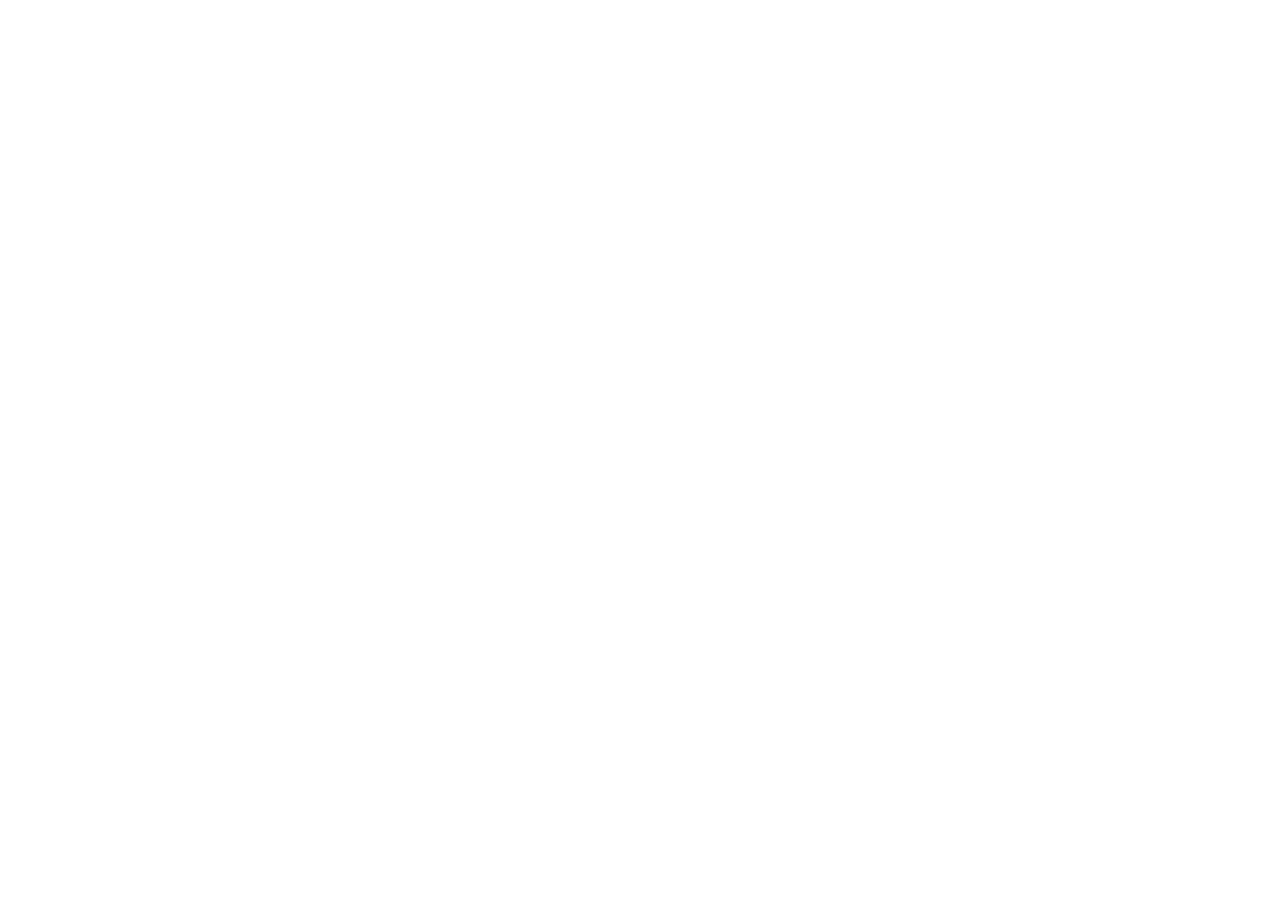
==== login.html @ ffd33936 "大事件项目初始化" ====
<!DOCTYPE html>
<html lang="en">
<head>
    <meta charset="UTF-8">
    <meta name="viewport" content="width=device-width, initial-scale=1.0">
    <title>大事件登陆页面</title>
</head>
<body>
    
</body>
</html>
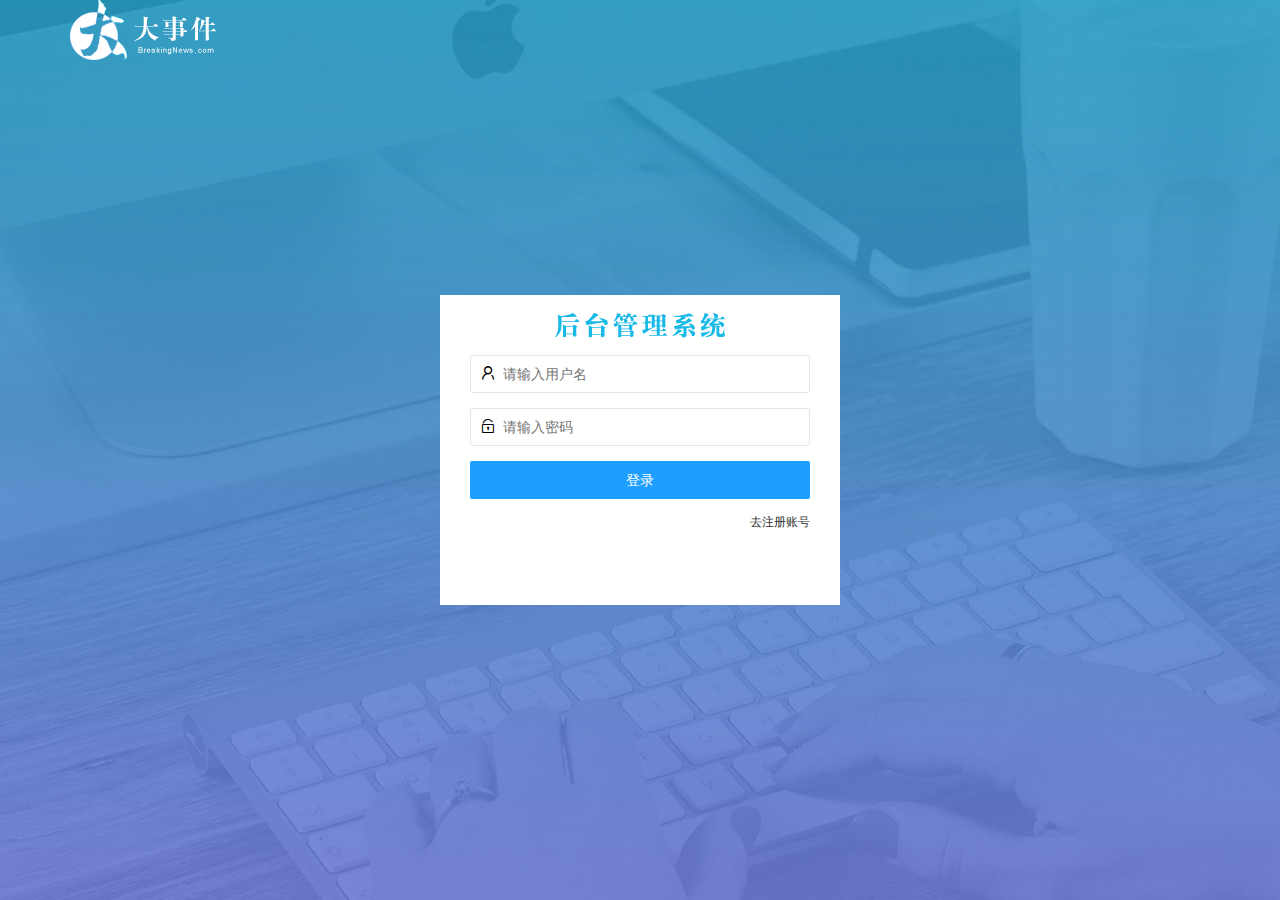
==== commit f51dfe1d: "第一次编写了登录注册页面" ====
--- a/login.html
+++ b/login.html
@@ -1,11 +1,77 @@
 <!DOCTYPE html>
 <html lang="en">
+
 <head>
     <meta charset="UTF-8">
     <meta name="viewport" content="width=device-width, initial-scale=1.0">
     <title>大事件登陆页面</title>
+    <!-- 1.引入layui的样式文件 -->
+    <link rel="stylesheet" href="/assets/lib/layui/css/layui.css">
+    <!-- 2.引入登录样式文件 -->
+    <link rel="stylesheet" href="/assets/css/login.css">
 </head>
+
 <body>
-    
+    <!-- 3.logo -->
+    <div class="layui-main">
+        <img src="/assets/images/logo.png" alt="">
+    </div>
+    <!-- 4.注册登录区域 -->
+    <div class="loginAndRegBox">
+        <!-- 4.1登录注册标题 -->
+        <div class="titleBox"></div>
+        <!-- 4.2登录区域 -->
+        <div class="login-box">
+            <!-- 表单 -->
+            <form class="layui-form" action="">
+                <div class="layui-form-item">
+                    <i class="layui-icon layui-icon-username"></i>   
+                    <input type="text" name="username" required lay-verify="required" placeholder="请输入用户名"
+                        autocomplete="off" class="layui-input">
+                </div>
+                <div class="layui-form-item">
+                    <i class="layui-icon layui-icon-password"></i>  
+                    <input type="password" name="password" required lay-verify="required" placeholder="请输入密码"
+                        autocomplete="off" class="layui-input">
+                </div>
+                <div class="layui-form-item">
+                    <button class="layui-btn layui-btn-normal layui-btn-fluid" lay-submit>登录</button>
+                </div>
+                <div class="layui-form-item links">
+                    <a href="javascript:;" id="link_reg">去注册账号</a>
+                </div>
+            </form>
+        </div>
+        <!-- 4.3注册区域 -->
+        <div class="reg-box" style="display: none;">
+            <form class="layui-form" action="">
+                <div class="layui-form-item">
+                    <i class="layui-icon layui-icon-username"></i>    
+                    <input type="text" name="username" required lay-verify="required" placeholder="请输入用户名"
+                        autocomplete="off" class="layui-input">
+                </div>
+                <div class="layui-form-item">
+                    <i class="layui-icon layui-icon-password"></i>   
+                    <input type="password" name="password" required lay-verify="required" placeholder="请输入密码"
+                        autocomplete="off" class="layui-input">
+                </div>
+                <div class="layui-form-item">
+                    <i class="layui-icon layui-icon-password"></i>    
+                    <input type="password" name="repassword" required lay-verify="required" placeholder="请再次输入密码"
+                        autocomplete="off" class="layui-input">
+                </div>
+                <div class="layui-form-item">
+                    <button class="layui-btn layui-btn-normal layui-btn-fluid" lay-submit>注册</button>
+                </div>
+                <div class="layui-form-item links">
+                    <a href="javascript:;" id="link_login">去登录</a>
+                </div>
+            </form>
+
+        </div>
+    </div>
+    <script src="/assets/lib/jquery.js"></script>
+    <script src="/assets/js/login.js"></script>
 </body>
+
 </html>--- a/assets/lib/layui/css/layui.css
+++ b/assets/lib/layui/css/layui.css
@@ -0,0 +1,2 @@
+/** layui-v2.5.5 MIT License By https://www.layui.com */
+ .layui-inline,img{display:inline-block;vertical-align:middle}h1,h2,h3,h4,h5,h6{font-weight:400}.layui-edge,.layui-header,.layui-inline,.layui-main{position:relative}.layui-body,.layui-edge,.layui-elip{overflow:hidden}.layui-btn,.layui-edge,.layui-inline,img{vertical-align:middle}.layui-btn,.layui-disabled,.layui-icon,.layui-unselect{-moz-user-select:none;-webkit-user-select:none;-ms-user-select:none}.layui-elip,.layui-form-checkbox span,.layui-form-pane .layui-form-label{text-overflow:ellipsis;white-space:nowrap}.layui-breadcrumb,.layui-tree-btnGroup{visibility:hidden}blockquote,body,button,dd,div,dl,dt,form,h1,h2,h3,h4,h5,h6,input,li,ol,p,pre,td,textarea,th,ul{margin:0;padding:0;-webkit-tap-highlight-color:rgba(0,0,0,0)}a:active,a:hover{outline:0}img{border:none}li{list-style:none}table{border-collapse:collapse;border-spacing:0}h4,h5,h6{font-size:100%}button,input,optgroup,option,select,textarea{font-family:inherit;font-size:inherit;font-style:inherit;font-weight:inherit;outline:0}pre{white-space:pre-wrap;white-space:-moz-pre-wrap;white-space:-pre-wrap;white-space:-o-pre-wrap;word-wrap:break-word}body{line-height:24px;font:14px Helvetica Neue,Helvetica,PingFang SC,Tahoma,Arial,sans-serif}hr{height:1px;margin:10px 0;border:0;clear:both}a{color:#333;text-decoration:none}a:hover{color:#777}a cite{font-style:normal;*cursor:pointer}.layui-border-box,.layui-border-box *{box-sizing:border-box}.layui-box,.layui-box *{box-sizing:content-box}.layui-clear{clear:both;*zoom:1}.layui-clear:after{content:'\20';clear:both;*zoom:1;display:block;height:0}.layui-inline{*display:inline;*zoom:1}.layui-edge{display:inline-block;width:0;height:0;border-width:6px;border-style:dashed;border-color:transparent}.layui-edge-top{top:-4px;border-bottom-color:#999;border-bottom-style:solid}.layui-edge-right{border-left-color:#999;border-left-style:solid}.layui-edge-bottom{top:2px;border-top-color:#999;border-top-style:solid}.layui-edge-left{border-right-color:#999;border-right-style:solid}.layui-disabled,.layui-disabled:hover{color:#d2d2d2!important;cursor:not-allowed!important}.layui-circle{border-radius:100%}.layui-show{display:block!important}.layui-hide{display:none!important}@font-face{font-family:layui-icon;src:url(../font/iconfont.eot?v=250);src:url(../font/iconfont.eot?v=250#iefix) format('embedded-opentype'),url(../font/iconfont.woff2?v=250) format('woff2'),url(../font/iconfont.woff?v=250) format('woff'),url(../font/iconfont.ttf?v=250) format('truetype'),url(../font/iconfont.svg?v=250#layui-icon) format('svg')}.layui-icon{font-family:layui-icon!important;font-size:16px;font-style:normal;-webkit-font-smoothing:antialiased;-moz-osx-font-smoothing:grayscale}.layui-icon-reply-fill:before{content:"\e611"}.layui-icon-set-fill:before{content:"\e614"}.layui-icon-menu-fill:before{content:"\e60f"}.layui-icon-search:before{content:"\e615"}.layui-icon-share:before{content:"\e641"}.layui-icon-set-sm:before{content:"\e620"}.layui-icon-engine:before{content:"\e628"}.layui-icon-close:before{content:"\1006"}.layui-icon-close-fill:before{content:"\1007"}.layui-icon-chart-screen:before{content:"\e629"}.layui-icon-star:before{content:"\e600"}.layui-icon-circle-dot:before{content:"\e617"}.layui-icon-chat:before{content:"\e606"}.layui-icon-release:before{content:"\e609"}.layui-icon-list:before{content:"\e60a"}.layui-icon-chart:before{content:"\e62c"}.layui-icon-ok-circle:before{content:"\1005"}.layui-icon-layim-theme:before{content:"\e61b"}.layui-icon-table:before{content:"\e62d"}.layui-icon-right:before{content:"\e602"}.layui-icon-left:before{content:"\e603"}.layui-icon-cart-simple:before{content:"\e698"}.layui-icon-face-cry:before{content:"\e69c"}.layui-icon-face-smile:before{content:"\e6af"}.layui-icon-survey:before{content:"\e6b2"}.layui-icon-tree:before{content:"\e62e"}.layui-icon-upload-circle:before{content:"\e62f"}.layui-icon-add-circle:before{content:"\e61f"}.layui-icon-download-circle:before{content:"\e601"}.layui-icon-templeate-1:before{content:"\e630"}.layui-icon-util:before{content:"\e631"}.layui-icon-face-surprised:before{content:"\e664"}.layui-icon-edit:before{content:"\e642"}.layui-icon-speaker:before{content:"\e645"}.layui-icon-down:before{content:"\e61a"}.layui-icon-file:before{content:"\e621"}.layui-icon-layouts:before{content:"\e632"}.layui-icon-rate-half:before{content:"\e6c9"}.layui-icon-add-circle-fine:before{content:"\e608"}.layui-icon-prev-circle:before{content:"\e633"}.layui-icon-read:before{content:"\e705"}.layui-icon-404:before{content:"\e61c"}.layui-icon-carousel:before{content:"\e634"}.layui-icon-help:before{content:"\e607"}.layui-icon-code-circle:before{content:"\e635"}.layui-icon-water:before{content:"\e636"}.layui-icon-username:before{content:"\e66f"}.layui-icon-find-fill:before{content:"\e670"}.layui-icon-about:before{content:"\e60b"}.layui-icon-location:before{content:"\e715"}.layui-icon-up:before{content:"\e619"}.layui-icon-pause:before{content:"\e651"}.layui-icon-date:before{content:"\e637"}.layui-icon-layim-uploadfile:before{content:"\e61d"}.layui-icon-delete:before{content:"\e640"}.layui-icon-play:before{content:"\e652"}.layui-icon-top:before{content:"\e604"}.layui-icon-friends:before{content:"\e612"}.layui-icon-refresh-3:before{content:"\e9aa"}.layui-icon-ok:before{content:"\e605"}.layui-icon-layer:before{content:"\e638"}.layui-icon-face-smile-fine:before{content:"\e60c"}.layui-icon-dollar:before{content:"\e659"}.layui-icon-group:before{content:"\e613"}.layui-icon-layim-download:before{content:"\e61e"}.layui-icon-picture-fine:before{content:"\e60d"}.layui-icon-link:before{content:"\e64c"}.layui-icon-diamond:before{content:"\e735"}.layui-icon-log:before{content:"\e60e"}.layui-icon-rate-solid:before{content:"\e67a"}.layui-icon-fonts-del:before{content:"\e64f"}.layui-icon-unlink:before{content:"\e64d"}.layui-icon-fonts-clear:before{content:"\e639"}.layui-icon-triangle-r:before{content:"\e623"}.layui-icon-circle:before{content:"\e63f"}.layui-icon-radio:before{content:"\e643"}.layui-icon-align-center:before{content:"\e647"}.layui-icon-align-right:before{content:"\e648"}.layui-icon-align-left:before{content:"\e649"}.layui-icon-loading-1:before{content:"\e63e"}.layui-icon-return:before{content:"\e65c"}.layui-icon-fonts-strong:before{content:"\e62b"}.layui-icon-upload:before{content:"\e67c"}.layui-icon-dialogue:before{content:"\e63a"}.layui-icon-video:before{content:"\e6ed"}.layui-icon-headset:before{content:"\e6fc"}.layui-icon-cellphone-fine:before{content:"\e63b"}.layui-icon-add-1:before{content:"\e654"}.layui-icon-face-smile-b:before{content:"\e650"}.layui-icon-fonts-html:before{content:"\e64b"}.layui-icon-form:before{content:"\e63c"}.layui-icon-cart:before{content:"\e657"}.layui-icon-camera-fill:before{content:"\e65d"}.layui-icon-tabs:before{content:"\e62a"}.layui-icon-fonts-code:before{content:"\e64e"}.layui-icon-fire:before{content:"\e756"}.layui-icon-set:before{content:"\e716"}.layui-icon-fonts-u:before{content:"\e646"}.layui-icon-triangle-d:before{content:"\e625"}.layui-icon-tips:before{content:"\e702"}.layui-icon-picture:before{content:"\e64a"}.layui-icon-more-vertical:before{content:"\e671"}.layui-icon-flag:before{content:"\e66c"}.layui-icon-loading:before{content:"\e63d"}.layui-icon-fonts-i:before{content:"\e644"}.layui-icon-refresh-1:before{content:"\e666"}.layui-icon-rmb:before{content:"\e65e"}.layui-icon-home:before{content:"\e68e"}.layui-icon-user:before{content:"\e770"}.layui-icon-notice:before{content:"\e667"}.layui-icon-login-weibo:before{content:"\e675"}.layui-icon-voice:before{content:"\e688"}.layui-icon-upload-drag:before{content:"\e681"}.layui-icon-login-qq:before{content:"\e676"}.layui-icon-snowflake:before{content:"\e6b1"}.layui-icon-file-b:before{content:"\e655"}.layui-icon-template:before{content:"\e663"}.layui-icon-auz:before{content:"\e672"}.layui-icon-console:before{content:"\e665"}.layui-icon-app:before{content:"\e653"}.layui-icon-prev:before{content:"\e65a"}.layui-icon-website:before{content:"\e7ae"}.layui-icon-next:before{content:"\e65b"}.layui-icon-component:before{content:"\e857"}.layui-icon-more:before{content:"\e65f"}.layui-icon-login-wechat:before{content:"\e677"}.layui-icon-shrink-right:before{content:"\e668"}.layui-icon-spread-left:before{content:"\e66b"}.layui-icon-camera:before{content:"\e660"}.layui-icon-note:before{content:"\e66e"}.layui-icon-refresh:before{content:"\e669"}.layui-icon-female:before{content:"\e661"}.layui-icon-male:before{content:"\e662"}.layui-icon-password:before{content:"\e673"}.layui-icon-senior:before{content:"\e674"}.layui-icon-theme:before{content:"\e66a"}.layui-icon-tread:before{content:"\e6c5"}.layui-icon-praise:before{content:"\e6c6"}.layui-icon-star-fill:before{content:"\e658"}.layui-icon-rate:before{content:"\e67b"}.layui-icon-template-1:before{content:"\e656"}.layui-icon-vercode:before{content:"\e679"}.layui-icon-cellphone:before{content:"\e678"}.layui-icon-screen-full:before{content:"\e622"}.layui-icon-screen-restore:before{content:"\e758"}.layui-icon-cols:before{content:"\e610"}.layui-icon-export:before{content:"\e67d"}.layui-icon-print:before{content:"\e66d"}.layui-icon-slider:before{content:"\e714"}.layui-icon-addition:before{content:"\e624"}.layui-icon-subtraction:before{content:"\e67e"}.layui-icon-service:before{content:"\e626"}.layui-icon-transfer:before{content:"\e691"}.layui-main{width:1140px;margin:0 auto}.layui-header{z-index:1000;height:60px}.layui-header a:hover{transition:all .5s;-webkit-transition:all .5s}.layui-side{position:fixed;left:0;top:0;bottom:0;z-index:999;width:200px;overflow-x:hidden}.layui-side-scroll{position:relative;width:220px;height:100%;overflow-x:hidden}.layui-body{position:absolute;left:200px;right:0;top:0;bottom:0;z-index:998;width:auto;overflow-y:auto;box-sizing:border-box}.layui-layout-body{overflow:hidden}.layui-layout-admin .layui-header{background-color:#23262E}.layui-layout-admin .layui-side{top:60px;width:200px;overflow-x:hidden}.layui-layout-admin .layui-body{position:fixed;top:60px;bottom:44px}.layui-layout-admin .layui-main{width:auto;margin:0 15px}.layui-layout-admin .layui-footer{position:fixed;left:200px;right:0;bottom:0;height:44px;line-height:44px;padding:0 15px;background-color:#eee}.layui-layout-admin .layui-logo{position:absolute;left:0;top:0;width:200px;height:100%;line-height:60px;text-align:center;color:#009688;font-size:16px}.layui-layout-admin .layui-header .layui-nav{background:0 0}.layui-layout-left{position:absolute!important;left:200px;top:0}.layui-layout-right{position:absolute!important;right:0;top:0}.layui-container{position:relative;margin:0 auto;padding:0 15px;box-sizing:border-box}.layui-fluid{position:relative;margin:0 auto;padding:0 15px}.layui-row:after,.layui-row:before{content:'';display:block;clear:both}.layui-col-lg1,.layui-col-lg10,.layui-col-lg11,.layui-col-lg12,.layui-col-lg2,.layui-col-lg3,.layui-col-lg4,.layui-col-lg5,.layui-col-lg6,.layui-col-lg7,.layui-col-lg8,.layui-col-lg9,.layui-col-md1,.layui-col-md10,.layui-col-md11,.layui-col-md12,.layui-col-md2,.layui-col-md3,.layui-col-md4,.layui-col-md5,.layui-col-md6,.layui-col-md7,.layui-col-md8,.layui-col-md9,.layui-col-sm1,.layui-col-sm10,.layui-col-sm11,.layui-col-sm12,.layui-col-sm2,.layui-col-sm3,.layui-col-sm4,.layui-col-sm5,.layui-col-sm6,.layui-col-sm7,.layui-col-sm8,.layui-col-sm9,.layui-col-xs1,.layui-col-xs10,.layui-col-xs11,.layui-col-xs12,.layui-col-xs2,.layui-col-xs3,.layui-col-xs4,.layui-col-xs5,.layui-col-xs6,.layui-col-xs7,.layui-col-xs8,.layui-col-xs9{position:relative;display:block;box-sizing:border-box}.layui-col-xs1,.layui-col-xs10,.layui-col-xs11,.layui-col-xs12,.layui-col-xs2,.layui-col-xs3,.layui-col-xs4,.layui-col-xs5,.layui-col-xs6,.layui-col-xs7,.layui-col-xs8,.layui-col-xs9{float:left}.layui-col-xs1{width:8.33333333%}.layui-col-xs2{width:16.66666667%}.layui-col-xs3{width:25%}.layui-col-xs4{width:33.33333333%}.layui-col-xs5{width:41.66666667%}.layui-col-xs6{width:50%}.layui-col-xs7{width:58.33333333%}.layui-col-xs8{width:66.66666667%}.layui-col-xs9{width:75%}.layui-col-xs10{width:83.33333333%}.layui-col-xs11{width:91.66666667%}.layui-col-xs12{width:100%}.layui-col-xs-offset1{margin-left:8.33333333%}.layui-col-xs-offset2{margin-left:16.66666667%}.layui-col-xs-offset3{margin-left:25%}.layui-col-xs-offset4{margin-left:33.33333333%}.layui-col-xs-offset5{margin-left:41.66666667%}.layui-col-xs-offset6{margin-left:50%}.layui-col-xs-offset7{margin-left:58.33333333%}.layui-col-xs-offset8{margin-left:66.66666667%}.layui-col-xs-offset9{margin-left:75%}.layui-col-xs-offset10{margin-left:83.33333333%}.layui-col-xs-offset11{margin-left:91.66666667%}.layui-col-xs-offset12{margin-left:100%}@media screen and (max-width:768px){.layui-hide-xs{display:none!important}.layui-show-xs-block{display:block!important}.layui-show-xs-inline{display:inline!important}.layui-show-xs-inline-block{display:inline-block!important}}@media screen and (min-width:768px){.layui-container{width:750px}.layui-hide-sm{display:none!important}.layui-show-sm-block{display:block!important}.layui-show-sm-inline{display:inline!important}.layui-show-sm-inline-block{display:inline-block!important}.layui-col-sm1,.layui-col-sm10,.layui-col-sm11,.layui-col-sm12,.layui-col-sm2,.layui-col-sm3,.layui-col-sm4,.layui-col-sm5,.layui-col-sm6,.layui-col-sm7,.layui-col-sm8,.layui-col-sm9{float:left}.layui-col-sm1{width:8.33333333%}.layui-col-sm2{width:16.66666667%}.layui-col-sm3{width:25%}.layui-col-sm4{width:33.33333333%}.layui-col-sm5{width:41.66666667%}.layui-col-sm6{width:50%}.layui-col-sm7{width:58.33333333%}.layui-col-sm8{width:66.66666667%}.layui-col-sm9{width:75%}.layui-col-sm10{width:83.33333333%}.layui-col-sm11{width:91.66666667%}.layui-col-sm12{width:100%}.layui-col-sm-offset1{margin-left:8.33333333%}.layui-col-sm-offset2{margin-left:16.66666667%}.layui-col-sm-offset3{margin-left:25%}.layui-col-sm-offset4{margin-left:33.33333333%}.layui-col-sm-offset5{margin-left:41.66666667%}.layui-col-sm-offset6{margin-left:50%}.layui-col-sm-offset7{margin-left:58.33333333%}.layui-col-sm-offset8{margin-left:66.66666667%}.layui-col-sm-offset9{margin-left:75%}.layui-col-sm-offset10{margin-left:83.33333333%}.layui-col-sm-offset11{margin-left:91.66666667%}.layui-col-sm-offset12{margin-left:100%}}@media screen and (min-width:992px){.layui-container{width:970px}.layui-hide-md{display:none!important}.layui-show-md-block{display:block!important}.layui-show-md-inline{display:inline!important}.layui-show-md-inline-block{display:inline-block!important}.layui-col-md1,.layui-col-md10,.layui-col-md11,.layui-col-md12,.layui-col-md2,.layui-col-md3,.layui-col-md4,.layui-col-md5,.layui-col-md6,.layui-col-md7,.layui-col-md8,.layui-col-md9{float:left}.layui-col-md1{width:8.33333333%}.layui-col-md2{width:16.66666667%}.layui-col-md3{width:25%}.layui-col-md4{width:33.33333333%}.layui-col-md5{width:41.66666667%}.layui-col-md6{width:50%}.layui-col-md7{width:58.33333333%}.layui-col-md8{width:66.66666667%}.layui-col-md9{width:75%}.layui-col-md10{width:83.33333333%}.layui-col-md11{width:91.66666667%}.layui-col-md12{width:100%}.layui-col-md-offset1{margin-left:8.33333333%}.layui-col-md-offset2{margin-left:16.66666667%}.layui-col-md-offset3{margin-left:25%}.layui-col-md-offset4{margin-left:33.33333333%}.layui-col-md-offset5{margin-left:41.66666667%}.layui-col-md-offset6{margin-left:50%}.layui-col-md-offset7{margin-left:58.33333333%}.layui-col-md-offset8{margin-left:66.66666667%}.layui-col-md-offset9{margin-left:75%}.layui-col-md-offset10{margin-left:83.33333333%}.layui-col-md-offset11{margin-left:91.66666667%}.layui-col-md-offset12{margin-left:100%}}@media screen and (min-width:1200px){.layui-container{width:1170px}.layui-hide-lg{display:none!important}.layui-show-lg-block{display:block!important}.layui-show-lg-inline{display:inline!important}.layui-show-lg-inline-block{display:inline-block!important}.layui-col-lg1,.layui-col-lg10,.layui-col-lg11,.layui-col-lg12,.layui-col-lg2,.layui-col-lg3,.layui-col-lg4,.layui-col-lg5,.layui-col-lg6,.layui-col-lg7,.layui-col-lg8,.layui-col-lg9{float:left}.layui-col-lg1{width:8.33333333%}.layui-col-lg2{width:16.66666667%}.layui-col-lg3{width:25%}.layui-col-lg4{width:33.33333333%}.layui-col-lg5{width:41.66666667%}.layui-col-lg6{width:50%}.layui-col-lg7{width:58.33333333%}.layui-col-lg8{width:66.66666667%}.layui-col-lg9{width:75%}.layui-col-lg10{width:83.33333333%}.layui-col-lg11{width:91.66666667%}.layui-col-lg12{width:100%}.layui-col-lg-offset1{margin-left:8.33333333%}.layui-col-lg-offset2{margin-left:16.66666667%}.layui-col-lg-offset3{margin-left:25%}.layui-col-lg-offset4{margin-left:33.33333333%}.layui-col-lg-offset5{margin-left:41.66666667%}.layui-col-lg-offset6{margin-left:50%}.layui-col-lg-offset7{margin-left:58.33333333%}.layui-col-lg-offset8{margin-left:66.66666667%}.layui-col-lg-offset9{margin-left:75%}.layui-col-lg-offset10{margin-left:83.33333333%}.layui-col-lg-offset11{margin-left:91.66666667%}.layui-col-lg-offset12{margin-left:100%}}.layui-col-space1{margin:-.5px}.layui-col-space1>*{padding:.5px}.layui-col-space3{margin:-1.5px}.layui-col-space3>*{padding:1.5px}.layui-col-space5{margin:-2.5px}.layui-col-space5>*{padding:2.5px}.layui-col-space8{margin:-3.5px}.layui-col-space8>*{padding:3.5px}.layui-col-space10{margin:-5px}.layui-col-space10>*{padding:5px}.layui-col-space12{margin:-6px}.layui-col-space12>*{padding:6px}.layui-col-space15{margin:-7.5px}.layui-col-space15>*{padding:7.5px}.layui-col-space18{margin:-9px}.layui-col-space18>*{padding:9px}.layui-col-space20{margin:-10px}.layui-col-space20>*{padding:10px}.layui-col-space22{margin:-11px}.layui-col-space22>*{padding:11px}.layui-col-space25{margin:-12.5px}.layui-col-space25>*{padding:12.5px}.layui-col-space30{margin:-15px}.layui-col-space30>*{padding:15px}.layui-btn,.layui-input,.layui-select,.layui-textarea,.layui-upload-button{outline:0;-webkit-appearance:none;transition:all .3s;-webkit-transition:all .3s;box-sizing:border-box}.layui-elem-quote{margin-bottom:10px;padding:15px;line-height:22px;border-left:5px solid #009688;border-radius:0 2px 2px 0;background-color:#f2f2f2}.layui-quote-nm{border-style:solid;border-width:1px 1px 1px 5px;background:0 0}.layui-elem-field{margin-bottom:10px;padding:0;border-width:1px;border-style:solid}.layui-elem-field legend{margin-left:20px;padding:0 10px;font-size:20px;font-weight:300}.layui-field-title{margin:10px 0 20px;border-width:1px 0 0}.layui-field-box{padding:10px 15px}.layui-field-title .layui-field-box{padding:10px 0}.layui-progress{position:relative;height:6px;border-radius:20px;background-color:#e2e2e2}.layui-progress-bar{position:absolute;left:0;top:0;width:0;max-width:100%;height:6px;border-radius:20px;text-align:right;background-color:#5FB878;transition:all .3s;-webkit-transition:all .3s}.layui-progress-big,.layui-progress-big .layui-progress-bar{height:18px;line-height:18px}.layui-progress-text{position:relative;top:-20px;line-height:18px;font-size:12px;color:#666}.layui-progress-big .layui-progress-text{position:static;padding:0 10px;color:#fff}.layui-collapse{border-width:1px;border-style:solid;border-radius:2px}.layui-colla-content,.layui-colla-item{border-top-width:1px;border-top-style:solid}.layui-colla-item:first-child{border-top:none}.layui-colla-title{position:relative;height:42px;line-height:42px;padding:0 15px 0 35px;color:#333;background-color:#f2f2f2;cursor:pointer;font-size:14px;overflow:hidden}.layui-colla-content{display:none;padding:10px 15px;line-height:22px;color:#666}.layui-colla-icon{position:absolute;left:15px;top:0;font-size:14px}.layui-card{margin-bottom:15px;border-radius:2px;background-color:#fff;box-shadow:0 1px 2px 0 rgba(0,0,0,.05)}.layui-card:last-child{margin-bottom:0}.layui-card-header{position:relative;height:42px;line-height:42px;padding:0 15px;border-bottom:1px solid #f6f6f6;color:#333;border-radius:2px 2px 0 0;font-size:14px}.layui-bg-black,.layui-bg-blue,.layui-bg-cyan,.layui-bg-green,.layui-bg-orange,.layui-bg-red{color:#fff!important}.layui-card-body{position:relative;padding:10px 15px;line-height:24px}.layui-card-body[pad15]{padding:15px}.layui-card-body[pad20]{padding:20px}.layui-card-body .layui-table{margin:5px 0}.layui-card .layui-tab{margin:0}.layui-panel-window{position:relative;padding:15px;border-radius:0;border-top:5px solid #E6E6E6;background-color:#fff}.layui-auxiliar-moving{position:fixed;left:0;right:0;top:0;bottom:0;width:100%;height:100%;background:0 0;z-index:9999999999}.layui-form-label,.layui-form-mid,.layui-form-select,.layui-input-block,.layui-input-inline,.layui-textarea{position:relative}.layui-bg-red{background-color:#FF5722!important}.layui-bg-orange{background-color:#FFB800!important}.layui-bg-green{background-color:#009688!important}.layui-bg-cyan{background-color:#2F4056!important}.layui-bg-blue{background-color:#1E9FFF!important}.layui-bg-black{background-color:#393D49!important}.layui-bg-gray{background-color:#eee!important;color:#666!important}.layui-badge-rim,.layui-colla-content,.layui-colla-item,.layui-collapse,.layui-elem-field,.layui-form-pane .layui-form-item[pane],.layui-form-pane .layui-form-label,.layui-input,.layui-layedit,.layui-layedit-tool,.layui-quote-nm,.layui-select,.layui-tab-bar,.layui-tab-card,.layui-tab-title,.layui-tab-title .layui-this:after,.layui-textarea{border-color:#e6e6e6}.layui-timeline-item:before,hr{background-color:#e6e6e6}.layui-text{line-height:22px;font-size:14px;color:#666}.layui-text h1,.layui-text h2,.layui-text h3{font-weight:500;color:#333}.layui-text h1{font-size:30px}.layui-text h2{font-size:24px}.layui-text h3{font-size:18px}.layui-text a:not(.layui-btn){color:#01AAED}.layui-text a:not(.layui-btn):hover{text-decoration:underline}.layui-text ul{padding:5px 0 5px 15px}.layui-text ul li{margin-top:5px;list-style-type:disc}.layui-text em,.layui-word-aux{color:#999!important;padding:0 5px!important}.layui-btn{display:inline-block;height:38px;line-height:38px;padding:0 18px;background-color:#009688;color:#fff;white-space:nowrap;text-align:center;font-size:14px;border:none;border-radius:2px;cursor:pointer}.layui-btn:hover{opacity:.8;filter:alpha(opacity=80);color:#fff}.layui-btn:active{opacity:1;filter:alpha(opacity=100)}.layui-btn+.layui-btn{margin-left:10px}.layui-btn-container{font-size:0}.layui-btn-container .layui-btn{margin-right:10px;margin-bottom:10px}.layui-btn-container .layui-btn+.layui-btn{margin-left:0}.layui-table .layui-btn-container .layui-btn{margin-bottom:9px}.layui-btn-radius{border-radius:100px}.layui-btn .layui-icon{margin-right:3px;font-size:18px;vertical-align:bottom;vertical-align:middle\9}.layui-btn-primary{border:1px solid #C9C9C9;background-color:#fff;color:#555}.layui-btn-primary:hover{border-color:#009688;color:#333}.layui-btn-normal{background-color:#1E9FFF}.layui-btn-warm{background-color:#FFB800}.layui-btn-danger{background-color:#FF5722}.layui-btn-checked{background-color:#5FB878}.layui-btn-disabled,.layui-btn-disabled:active,.layui-btn-disabled:hover{border:1px solid #e6e6e6;background-color:#FBFBFB;color:#C9C9C9;cursor:not-allowed;opacity:1}.layui-btn-lg{height:44px;line-height:44px;padding:0 25px;font-size:16px}.layui-btn-sm{height:30px;line-height:30px;padding:0 10px;font-size:12px}.layui-btn-sm i{font-size:16px!important}.layui-btn-xs{height:22px;line-height:22px;padding:0 5px;font-size:12px}.layui-btn-xs i{font-size:14px!important}.layui-btn-group{display:inline-block;vertical-align:middle;font-size:0}.layui-btn-group .layui-btn{margin-left:0!important;margin-right:0!important;border-left:1px solid rgba(255,255,255,.5);border-radius:0}.layui-btn-group .layui-btn-primary{border-left:none}.layui-btn-group .layui-btn-primary:hover{border-color:#C9C9C9;color:#009688}.layui-btn-group .layui-btn:first-child{border-left:none;border-radius:2px 0 0 2px}.layui-btn-group .layui-btn-primary:first-child{border-left:1px solid #c9c9c9}.layui-btn-group .layui-btn:last-child{border-radius:0 2px 2px 0}.layui-btn-group .layui-btn+.layui-btn{margin-left:0}.layui-btn-group+.layui-btn-group{margin-left:10px}.layui-btn-fluid{width:100%}.layui-input,.layui-select,.layui-textarea{height:38px;line-height:1.3;line-height:38px\9;border-width:1px;border-style:solid;background-color:#fff;border-radius:2px}.layui-input::-webkit-input-placeholder,.layui-select::-webkit-input-placeholder,.layui-textarea::-webkit-input-placeholder{line-height:1.3}.layui-input,.layui-textarea{display:block;width:100%;padding-left:10px}.layui-input:hover,.layui-textarea:hover{border-color:#D2D2D2!important}.layui-input:focus,.layui-textarea:focus{border-color:#C9C9C9!important}.layui-textarea{min-height:100px;height:auto;line-height:20px;padding:6px 10px;resize:vertical}.layui-select{padding:0 10px}.layui-form input[type=checkbox],.layui-form input[type=radio],.layui-form select{display:none}.layui-form [lay-ignore]{display:initial}.layui-form-item{margin-bottom:15px;clear:both;*zoom:1}.layui-form-item:after{content:'\20';clear:both;*zoom:1;display:block;height:0}.layui-form-label{float:left;display:block;padding:9px 15px;width:80px;font-weight:400;line-height:20px;text-align:right}.layui-form-label-col{display:block;float:none;padding:9px 0;line-height:20px;text-align:left}.layui-form-item .layui-inline{margin-bottom:5px;margin-right:10px}.layui-input-block{margin-left:110px;min-height:36px}.layui-input-inline{display:inline-block;vertical-align:middle}.layui-form-item .layui-input-inline{float:left;width:190px;margin-right:10px}.layui-form-text .layui-input-inline{width:auto}.layui-form-mid{float:left;display:block;padding:9px 0!important;line-height:20px;margin-right:10px}.layui-form-danger+.layui-form-select .layui-input,.layui-form-danger:focus{border-color:#FF5722!important}.layui-form-select .layui-input{padding-right:30px;cursor:pointer}.layui-form-select .layui-edge{position:absolute;right:10px;top:50%;margin-top:-3px;cursor:pointer;border-width:6px;border-top-color:#c2c2c2;border-top-style:solid;transition:all .3s;-webkit-transition:all .3s}.layui-form-select dl{display:none;position:absolute;left:0;top:42px;padding:5px 0;z-index:899;min-width:100%;border:1px solid #d2d2d2;max-height:300px;overflow-y:auto;background-color:#fff;border-radius:2px;box-shadow:0 2px 4px rgba(0,0,0,.12);box-sizing:border-box}.layui-form-select dl dd,.layui-form-select dl dt{padding:0 10px;line-height:36px;white-space:nowrap;overflow:hidden;text-overflow:ellipsis}.layui-form-select dl dt{font-size:12px;color:#999}.layui-form-select dl dd{cursor:pointer}.layui-form-select dl dd:hover{background-color:#f2f2f2;-webkit-transition:.5s all;transition:.5s all}.layui-form-select .layui-select-group dd{padding-left:20px}.layui-form-select dl dd.layui-select-tips{padding-left:10px!important;color:#999}.layui-form-select dl dd.layui-this{background-color:#5FB878;color:#fff}.layui-form-checkbox,.layui-form-select dl dd.layui-disabled{background-color:#fff}.layui-form-selected dl{display:block}.layui-form-checkbox,.layui-form-checkbox *,.layui-form-switch{display:inline-block;vertical-align:middle}.layui-form-selected .layui-edge{margin-top:-9px;-webkit-transform:rotate(180deg);transform:rotate(180deg);margin-top:-3px\9}:root .layui-form-selected .layui-edge{margin-top:-9px\0/IE9}.layui-form-selectup dl{top:auto;bottom:42px}.layui-select-none{margin:5px 0;text-align:center;color:#999}.layui-select-disabled .layui-disabled{border-color:#eee!important}.layui-select-disabled .layui-edge{border-top-color:#d2d2d2}.layui-form-checkbox{position:relative;height:30px;line-height:30px;margin-right:10px;padding-right:30px;cursor:pointer;font-size:0;-webkit-transition:.1s linear;transition:.1s linear;box-sizing:border-box}.layui-form-checkbox span{padding:0 10px;height:100%;font-size:14px;border-radius:2px 0 0 2px;background-color:#d2d2d2;color:#fff;overflow:hidden}.layui-form-checkbox:hover span{background-color:#c2c2c2}.layui-form-checkbox i{position:absolute;right:0;top:0;width:30px;height:28px;border:1px solid #d2d2d2;border-left:none;border-radius:0 2px 2px 0;color:#fff;font-size:20px;text-align:center}.layui-form-checkbox:hover i{border-color:#c2c2c2;color:#c2c2c2}.layui-form-checked,.layui-form-checked:hover{border-color:#5FB878}.layui-form-checked span,.layui-form-checked:hover span{background-color:#5FB878}.layui-form-checked i,.layui-form-checked:hover i{color:#5FB878}.layui-form-item .layui-form-checkbox{margin-top:4px}.layui-form-checkbox[lay-skin=primary]{height:auto!important;line-height:normal!important;min-width:18px;min-height:18px;border:none!important;margin-right:0;padding-left:28px;padding-right:0;background:0 0}.layui-form-checkbox[lay-skin=primary] span{padding-left:0;padding-right:15px;line-height:18px;background:0 0;color:#666}.layui-form-checkbox[lay-skin=primary] i{right:auto;left:0;width:16px;height:16px;line-height:16px;border:1px solid #d2d2d2;font-size:12px;border-radius:2px;background-color:#fff;-webkit-transition:.1s linear;transition:.1s linear}.layui-form-checkbox[lay-skin=primary]:hover i{border-color:#5FB878;color:#fff}.layui-form-checked[lay-skin=primary] i{border-color:#5FB878!important;background-color:#5FB878;color:#fff}.layui-checkbox-disbaled[lay-skin=primary] span{background:0 0!important;color:#c2c2c2}.layui-checkbox-disbaled[lay-skin=primary]:hover i{border-color:#d2d2d2}.layui-form-item .layui-form-checkbox[lay-skin=primary]{margin-top:10px}.layui-form-switch{position:relative;height:22px;line-height:22px;min-width:35px;padding:0 5px;margin-top:8px;border:1px solid #d2d2d2;border-radius:20px;cursor:pointer;background-color:#fff;-webkit-transition:.1s linear;transition:.1s linear}.layui-form-switch i{position:absolute;left:5px;top:3px;width:16px;height:16px;border-radius:20px;background-color:#d2d2d2;-webkit-transition:.1s linear;transition:.1s linear}.layui-form-switch em{position:relative;top:0;width:25px;margin-left:21px;padding:0!important;text-align:center!important;color:#999!important;font-style:normal!important;font-size:12px}.layui-form-onswitch{border-color:#5FB878;background-color:#5FB878}.layui-checkbox-disbaled,.layui-checkbox-disbaled i{border-color:#e2e2e2!important}.layui-form-onswitch i{left:100%;margin-left:-21px;background-color:#fff}.layui-form-onswitch em{margin-left:5px;margin-right:21px;color:#fff!important}.layui-checkbox-disbaled span{background-color:#e2e2e2!important}.layui-checkbox-disbaled:hover i{color:#fff!important}[lay-radio]{display:none}.layui-form-radio,.layui-form-radio *{display:inline-block;vertical-align:middle}.layui-form-radio{line-height:28px;margin:6px 10px 0 0;padding-right:10px;cursor:pointer;font-size:0}.layui-form-radio *{font-size:14px}.layui-form-radio>i{margin-right:8px;font-size:22px;color:#c2c2c2}.layui-form-radio>i:hover,.layui-form-radioed>i{color:#5FB878}.layui-radio-disbaled>i{color:#e2e2e2!important}.layui-form-pane .layui-form-label{width:110px;padding:8px 15px;height:38px;line-height:20px;border-width:1px;border-style:solid;border-radius:2px 0 0 2px;text-align:center;background-color:#FBFBFB;overflow:hidden;box-sizing:border-box}.layui-form-pane .layui-input-inline{margin-left:-1px}.layui-form-pane .layui-input-block{margin-left:110px;left:-1px}.layui-form-pane .layui-input{border-radius:0 2px 2px 0}.layui-form-pane .layui-form-text .layui-form-label{float:none;width:100%;border-radius:2px;box-sizing:border-box;text-align:left}.layui-form-pane .layui-form-text .layui-input-inline{display:block;margin:0;top:-1px;clear:both}.layui-form-pane .layui-form-text .layui-input-block{margin:0;left:0;top:-1px}.layui-form-pane .layui-form-text .layui-textarea{min-height:100px;border-radius:0 0 2px 2px}.layui-form-pane .layui-form-checkbox{margin:4px 0 4px 10px}.layui-form-pane .layui-form-radio,.layui-form-pane .layui-form-switch{margin-top:6px;margin-left:10px}.layui-form-pane .layui-form-item[pane]{position:relative;border-width:1px;border-style:solid}.layui-form-pane .layui-form-item[pane] .layui-form-label{position:absolute;left:0;top:0;height:100%;border-width:0 1px 0 0}.layui-form-pane .layui-form-item[pane] .layui-input-inline{margin-left:110px}@media screen and (max-width:450px){.layui-form-item .layui-form-label{text-overflow:ellipsis;overflow:hidden;white-space:nowrap}.layui-form-item .layui-inline{display:block;margin-right:0;margin-bottom:20px;clear:both}.layui-form-item .layui-inline:after{content:'\20';clear:both;display:block;height:0}.layui-form-item .layui-input-inline{display:block;float:none;left:-3px;width:auto;margin:0 0 10px 112px}.layui-form-item .layui-input-inline+.layui-form-mid{margin-left:110px;top:-5px;padding:0}.layui-form-item .layui-form-checkbox{margin-right:5px;margin-bottom:5px}}.layui-layedit{border-width:1px;border-style:solid;border-radius:2px}.layui-layedit-tool{padding:3px 5px;border-bottom-width:1px;border-bottom-style:solid;font-size:0}.layedit-tool-fixed{position:fixed;top:0;border-top:1px solid #e2e2e2}.layui-layedit-tool .layedit-tool-mid,.layui-layedit-tool .layui-icon{display:inline-block;vertical-align:middle;text-align:center;font-size:14px}.layui-layedit-tool .layui-icon{position:relative;width:32px;height:30px;line-height:30px;margin:3px 5px;color:#777;cursor:pointer;border-radius:2px}.layui-layedit-tool .layui-icon:hover{color:#393D49}.layui-layedit-tool .layui-icon:active{color:#000}.layui-layedit-tool .layedit-tool-active{background-color:#e2e2e2;color:#000}.layui-layedit-tool .layui-disabled,.layui-layedit-tool .layui-disabled:hover{color:#d2d2d2;cursor:not-allowed}.layui-layedit-tool .layedit-tool-mid{width:1px;height:18px;margin:0 10px;background-color:#d2d2d2}.layedit-tool-html{width:50px!important;font-size:30px!important}.layedit-tool-b,.layedit-tool-code,.layedit-tool-help{font-size:16px!important}.layedit-tool-d,.layedit-tool-face,.layedit-tool-image,.layedit-tool-unlink{font-size:18px!important}.layedit-tool-image input{position:absolute;font-size:0;left:0;top:0;width:100%;height:100%;opacity:.01;filter:Alpha(opacity=1);cursor:pointer}.layui-layedit-iframe iframe{display:block;width:100%}#LAY_layedit_code{overflow:hidden}.layui-laypage{display:inline-block;*display:inline;*zoom:1;vertical-align:middle;margin:10px 0;font-size:0}.layui-laypage>a:first-child,.layui-laypage>a:first-child em{border-radius:2px 0 0 2px}.layui-laypage>a:last-child,.layui-laypage>a:last-child em{border-radius:0 2px 2px 0}.layui-laypage>:first-child{margin-left:0!important}.layui-laypage>:last-child{margin-right:0!important}.layui-laypage a,.layui-laypage button,.layui-laypage input,.layui-laypage select,.layui-laypage span{border:1px solid #e2e2e2}.layui-laypage a,.layui-laypage span{display:inline-block;*display:inline;*zoom:1;vertical-align:middle;padding:0 15px;height:28px;line-height:28px;margin:0 -1px 5px 0;background-color:#fff;color:#333;font-size:12px}.layui-flow-more a *,.layui-laypage input,.layui-table-view select[lay-ignore]{display:inline-block}.layui-laypage a:hover{color:#009688}.layui-laypage em{font-style:normal}.layui-laypage .layui-laypage-spr{color:#999;font-weight:700}.layui-laypage a{text-decoration:none}.layui-laypage .layui-laypage-curr{position:relative}.layui-laypage .layui-laypage-curr em{position:relative;color:#fff}.layui-laypage .layui-laypage-curr .layui-laypage-em{position:absolute;left:-1px;top:-1px;padding:1px;width:100%;height:100%;background-color:#009688}.layui-laypage-em{border-radius:2px}.layui-laypage-next em,.layui-laypage-prev em{font-family:Sim sun;font-size:16px}.layui-laypage .layui-laypage-count,.layui-laypage .layui-laypage-limits,.layui-laypage .layui-laypage-refresh,.layui-laypage .layui-laypage-skip{margin-left:10px;margin-right:10px;padding:0;border:none}.layui-laypage .layui-laypage-limits,.layui-laypage .layui-laypage-refresh{vertical-align:top}.layui-laypage .layui-laypage-refresh i{font-size:18px;cursor:pointer}.layui-laypage select{height:22px;padding:3px;border-radius:2px;cursor:pointer}.layui-laypage .layui-laypage-skip{height:30px;line-height:30px;color:#999}.layui-laypage button,.layui-laypage input{height:30px;line-height:30px;border-radius:2px;vertical-align:top;background-color:#fff;box-sizing:border-box}.layui-laypage input{width:40px;margin:0 10px;padding:0 3px;text-align:center}.layui-laypage input:focus,.layui-laypage select:focus{border-color:#009688!important}.layui-laypage button{margin-left:10px;padding:0 10px;cursor:pointer}.layui-table,.layui-table-view{margin:10px 0}.layui-flow-more{margin:10px 0;text-align:center;color:#999;font-size:14px}.layui-flow-more a{height:32px;line-height:32px}.layui-flow-more a *{vertical-align:top}.layui-flow-more a cite{padding:0 20px;border-radius:3px;background-color:#eee;color:#333;font-style:normal}.layui-flow-more a cite:hover{opacity:.8}.layui-flow-more a i{font-size:30px;color:#737383}.layui-table{width:100%;background-color:#fff;color:#666}.layui-table tr{transition:all .3s;-webkit-transition:all .3s}.layui-table th{text-align:left;font-weight:400}.layui-table tbody tr:hover,.layui-table thead tr,.layui-table-click,.layui-table-header,.layui-table-hover,.layui-table-mend,.layui-table-patch,.layui-table-tool,.layui-table-total,.layui-table-total tr,.layui-table[lay-even] tr:nth-child(even){background-color:#f2f2f2}.layui-table td,.layui-table th,.layui-table-col-set,.layui-table-fixed-r,.layui-table-grid-down,.layui-table-header,.layui-table-page,.layui-table-tips-main,.layui-table-tool,.layui-table-total,.layui-table-view,.layui-table[lay-skin=line],.layui-table[lay-skin=row]{border-width:1px;border-style:solid;border-color:#e6e6e6}.layui-table td,.layui-table th{position:relative;padding:9px 15px;min-height:20px;line-height:20px;font-size:14px}.layui-table[lay-skin=line] td,.layui-table[lay-skin=line] th{border-width:0 0 1px}.layui-table[lay-skin=row] td,.layui-table[lay-skin=row] th{border-width:0 1px 0 0}.layui-table[lay-skin=nob] td,.layui-table[lay-skin=nob] th{border:none}.layui-table img{max-width:100px}.layui-table[lay-size=lg] td,.layui-table[lay-size=lg] th{padding:15px 30px}.layui-table-view .layui-table[lay-size=lg] .layui-table-cell{height:40px;line-height:40px}.layui-table[lay-size=sm] td,.layui-table[lay-size=sm] th{font-size:12px;padding:5px 10px}.layui-table-view .layui-table[lay-size=sm] .layui-table-cell{height:20px;line-height:20px}.layui-table[lay-data]{display:none}.layui-table-box{position:relative;overflow:hidden}.layui-table-view .layui-table{position:relative;width:auto;margin:0}.layui-table-view .layui-table[lay-skin=line]{border-width:0 1px 0 0}.layui-table-view .layui-table[lay-skin=row]{border-width:0 0 1px}.layui-table-view .layui-table td,.layui-table-view .layui-table th{padding:5px 0;border-top:none;border-left:none}.layui-table-view .layui-table th.layui-unselect .layui-table-cell span{cursor:pointer}.layui-table-view .layui-table td{cursor:default}.layui-table-view .layui-table td[data-edit=text]{cursor:text}.layui-table-view .layui-form-checkbox[lay-skin=primary] i{width:18px;height:18px}.layui-table-view .layui-form-radio{line-height:0;padding:0}.layui-table-view .layui-form-radio>i{margin:0;font-size:20px}.layui-table-init{position:absolute;left:0;top:0;width:100%;height:100%;text-align:center;z-index:110}.layui-table-init .layui-icon{position:absolute;left:50%;top:50%;margin:-15px 0 0 -15px;font-size:30px;color:#c2c2c2}.layui-table-header{border-width:0 0 1px;overflow:hidden}.layui-table-header .layui-table{margin-bottom:-1px}.layui-table-tool .layui-inline[lay-event]{position:relative;width:26px;height:26px;padding:5px;line-height:16px;margin-right:10px;text-align:center;color:#333;border:1px solid #ccc;cursor:pointer;-webkit-transition:.5s all;transition:.5s all}.layui-table-tool .layui-inline[lay-event]:hover{border:1px solid #999}.layui-table-tool-temp{padding-right:120px}.layui-table-tool-self{position:absolute;right:17px;top:10px}.layui-table-tool .layui-table-tool-self .layui-inline[lay-event]{margin:0 0 0 10px}.layui-table-tool-panel{position:absolute;top:29px;left:-1px;padding:5px 0;min-width:150px;min-height:40px;border:1px solid #d2d2d2;text-align:left;overflow-y:auto;background-color:#fff;box-shadow:0 2px 4px rgba(0,0,0,.12)}.layui-table-cell,.layui-table-tool-panel li{overflow:hidden;text-overflow:ellipsis;white-space:nowrap}.layui-table-tool-panel li{padding:0 10px;line-height:30px;-webkit-transition:.5s all;transition:.5s all}.layui-table-tool-panel li .layui-form-checkbox[lay-skin=primary]{width:100%;padding-left:28px}.layui-table-tool-panel li:hover{background-color:#f2f2f2}.layui-table-tool-panel li .layui-form-checkbox[lay-skin=primary] i{position:absolute;left:0;top:0}.layui-table-tool-panel li .layui-form-checkbox[lay-skin=primary] span{padding:0}.layui-table-tool .layui-table-tool-self .layui-table-tool-panel{left:auto;right:-1px}.layui-table-col-set{position:absolute;right:0;top:0;width:20px;height:100%;border-width:0 0 0 1px;background-color:#fff}.layui-table-sort{width:10px;height:20px;margin-left:5px;cursor:pointer!important}.layui-table-sort .layui-edge{position:absolute;left:5px;border-width:5px}.layui-table-sort .layui-table-sort-asc{top:3px;border-top:none;border-bottom-style:solid;border-bottom-color:#b2b2b2}.layui-table-sort .layui-table-sort-asc:hover{border-bottom-color:#666}.layui-table-sort .layui-table-sort-desc{bottom:5px;border-bottom:none;border-top-style:solid;border-top-color:#b2b2b2}.layui-table-sort .layui-table-sort-desc:hover{border-top-color:#666}.layui-table-sort[lay-sort=asc] .layui-table-sort-asc{border-bottom-color:#000}.layui-table-sort[lay-sort=desc] .layui-table-sort-desc{border-top-color:#000}.layui-table-cell{height:28px;line-height:28px;padding:0 15px;position:relative;box-sizing:border-box}.layui-table-cell .layui-form-checkbox[lay-skin=primary]{top:-1px;padding:0}.layui-table-cell .layui-table-link{color:#01AAED}.laytable-cell-checkbox,.laytable-cell-numbers,.laytable-cell-radio,.laytable-cell-space{padding:0;text-align:center}.layui-table-body{position:relative;overflow:auto;margin-right:-1px;margin-bottom:-1px}.layui-table-body .layui-none{line-height:26px;padding:15px;text-align:center;color:#999}.layui-table-fixed{position:absolute;left:0;top:0;z-index:101}.layui-table-fixed .layui-table-body{overflow:hidden}.layui-table-fixed-l{box-shadow:0 -1px 8px rgba(0,0,0,.08)}.layui-table-fixed-r{left:auto;right:-1px;border-width:0 0 0 1px;box-shadow:-1px 0 8px rgba(0,0,0,.08)}.layui-table-fixed-r .layui-table-header{position:relative;overflow:visible}.layui-table-mend{position:absolute;right:-49px;top:0;height:100%;width:50px}.layui-table-tool{position:relative;z-index:890;width:100%;min-height:50px;line-height:30px;padding:10px 15px;border-width:0 0 1px}.layui-table-tool .layui-btn-container{margin-bottom:-10px}.layui-table-page,.layui-table-total{border-width:1px 0 0;margin-bottom:-1px;overflow:hidden}.layui-table-page{position:relative;width:100%;padding:7px 7px 0;height:41px;font-size:12px;white-space:nowrap}.layui-table-page>div{height:26px}.layui-table-page .layui-laypage{margin:0}.layui-table-page .layui-laypage a,.layui-table-page .layui-laypage span{height:26px;line-height:26px;margin-bottom:10px;border:none;background:0 0}.layui-table-page .layui-laypage a,.layui-table-page .layui-laypage span.layui-laypage-curr{padding:0 12px}.layui-table-page .layui-laypage span{margin-left:0;padding:0}.layui-table-page .layui-laypage .layui-laypage-prev{margin-left:-7px!important}.layui-table-page .layui-laypage .layui-laypage-curr .layui-laypage-em{left:0;top:0;padding:0}.layui-table-page .layui-laypage button,.layui-table-page .layui-laypage input{height:26px;line-height:26px}.layui-table-page .layui-laypage input{width:40px}.layui-table-page .layui-laypage button{padding:0 10px}.layui-table-page select{height:18px}.layui-table-patch .layui-table-cell{padding:0;width:30px}.layui-table-edit{position:absolute;left:0;top:0;width:100%;height:100%;padding:0 14px 1px;border-radius:0;box-shadow:1px 1px 20px rgba(0,0,0,.15)}.layui-table-edit:focus{border-color:#5FB878!important}select.layui-table-edit{padding:0 0 0 10px;border-color:#C9C9C9}.layui-table-view .layui-form-checkbox,.layui-table-view .layui-form-radio,.layui-table-view .layui-form-switch{top:0;margin:0;box-sizing:content-box}.layui-table-view .layui-form-checkbox{top:-1px;height:26px;line-height:26px}.layui-table-view .layui-form-checkbox i{height:26px}.layui-table-grid .layui-table-cell{overflow:visible}.layui-table-grid-down{position:absolute;top:0;right:0;width:26px;height:100%;padding:5px 0;border-width:0 0 0 1px;text-align:center;background-color:#fff;color:#999;cursor:pointer}.layui-table-grid-down .layui-icon{position:absolute;top:50%;left:50%;margin:-8px 0 0 -8px}.layui-table-grid-down:hover{background-color:#fbfbfb}body .layui-table-tips .layui-layer-content{background:0 0;padding:0;box-shadow:0 1px 6px rgba(0,0,0,.12)}.layui-table-tips-main{margin:-44px 0 0 -1px;max-height:150px;padding:8px 15px;font-size:14px;overflow-y:scroll;background-color:#fff;color:#666}.layui-table-tips-c{position:absolute;right:-3px;top:-13px;width:20px;height:20px;padding:3px;cursor:pointer;background-color:#666;border-radius:50%;color:#fff}.layui-table-tips-c:hover{background-color:#777}.layui-table-tips-c:before{position:relative;right:-2px}.layui-upload-file{display:none!important;opacity:.01;filter:Alpha(opacity=1)}.layui-upload-drag,.layui-upload-form,.layui-upload-wrap{display:inline-block}.layui-upload-list{margin:10px 0}.layui-upload-choose{padding:0 10px;color:#999}.layui-upload-drag{position:relative;padding:30px;border:1px dashed #e2e2e2;background-color:#fff;text-align:center;cursor:pointer;color:#999}.layui-upload-drag .layui-icon{font-size:50px;color:#009688}.layui-upload-drag[lay-over]{border-color:#009688}.layui-upload-iframe{position:absolute;width:0;height:0;border:0;visibility:hidden}.layui-upload-wrap{position:relative;vertical-align:middle}.layui-upload-wrap .layui-upload-file{display:block!important;position:absolute;left:0;top:0;z-index:10;font-size:100px;width:100%;height:100%;opacity:.01;filter:Alpha(opacity=1);cursor:pointer}.layui-transfer-active,.layui-transfer-box{display:inline-block;vertical-align:middle}.layui-transfer-box,.layui-transfer-header,.layui-transfer-search{border-width:0;border-style:solid;border-color:#e6e6e6}.layui-transfer-box{position:relative;border-width:1px;width:200px;height:360px;border-radius:2px;background-color:#fff}.layui-transfer-box .layui-form-checkbox{width:100%;margin:0!important}.layui-transfer-header{height:38px;line-height:38px;padding:0 10px;border-bottom-width:1px}.layui-transfer-search{position:relative;padding:10px;border-bottom-width:1px}.layui-transfer-search .layui-input{height:32px;padding-left:30px;font-size:12px}.layui-transfer-search .layui-icon-search{position:absolute;left:20px;top:50%;margin-top:-8px;color:#666}.layui-transfer-active{margin:0 15px}.layui-transfer-active .layui-btn{display:block;margin:0;padding:0 15px;background-color:#5FB878;border-color:#5FB878;color:#fff}.layui-transfer-active .layui-btn-disabled{background-color:#FBFBFB;border-color:#e6e6e6;color:#C9C9C9}.layui-transfer-active .layui-btn:first-child{margin-bottom:15px}.layui-transfer-active .layui-btn .layui-icon{margin:0;font-size:14px!important}.layui-transfer-data{padding:5px 0;overflow:auto}.layui-transfer-data li{height:32px;line-height:32px;padding:0 10px}.layui-transfer-data li:hover{background-color:#f2f2f2;transition:.5s all}.layui-transfer-data .layui-none{padding:15px 10px;text-align:center;color:#999}.layui-nav{position:relative;padding:0 20px;background-color:#393D49;color:#fff;border-radius:2px;font-size:0;box-sizing:border-box}.layui-nav *{font-size:14px}.layui-nav .layui-nav-item{position:relative;display:inline-block;*display:inline;*zoom:1;vertical-align:middle;line-height:60px}.layui-nav .layui-nav-item a{display:block;padding:0 20px;color:#fff;color:rgba(255,255,255,.7);transition:all .3s;-webkit-transition:all .3s}.layui-nav .layui-this:after,.layui-nav-bar,.layui-nav-tree .layui-nav-itemed:after{position:absolute;left:0;top:0;width:0;height:5px;background-color:#5FB878;transition:all .2s;-webkit-transition:all .2s}.layui-nav-bar{z-index:1000}.layui-nav .layui-nav-item a:hover,.layui-nav .layui-this a{color:#fff}.layui-nav .layui-this:after{content:'';top:auto;bottom:0;width:100%}.layui-nav-img{width:30px;height:30px;margin-right:10px;border-radius:50%}.layui-nav .layui-nav-more{content:'';width:0;height:0;border-style:solid dashed dashed;border-color:#fff transparent transparent;overflow:hidden;cursor:pointer;transition:all .2s;-webkit-transition:all .2s;position:absolute;top:50%;right:3px;margin-top:-3px;border-width:6px;border-top-color:rgba(255,255,255,.7)}.layui-nav .layui-nav-mored,.layui-nav-itemed>a .layui-nav-more{margin-top:-9px;border-style:dashed dashed solid;border-color:transparent transparent #fff}.layui-nav-child{display:none;position:absolute;left:0;top:65px;min-width:100%;line-height:36px;padding:5px 0;box-shadow:0 2px 4px rgba(0,0,0,.12);border:1px solid #d2d2d2;background-color:#fff;z-index:100;border-radius:2px;white-space:nowrap}.layui-nav .layui-nav-child a{color:#333}.layui-nav .layui-nav-child a:hover{background-color:#f2f2f2;color:#000}.layui-nav-child dd{position:relative}.layui-nav .layui-nav-child dd.layui-this a,.layui-nav-child dd.layui-this{background-color:#5FB878;color:#fff}.layui-nav-child dd.layui-this:after{display:none}.layui-nav-tree{width:200px;padding:0}.layui-nav-tree .layui-nav-item{display:block;width:100%;line-height:45px}.layui-nav-tree .layui-nav-item a{position:relative;height:45px;line-height:45px;text-overflow:ellipsis;overflow:hidden;white-space:nowrap}.layui-nav-tree .layui-nav-item a:hover{background-color:#4E5465}.layui-nav-tree .layui-nav-bar{width:5px;height:0;background-color:#009688}.layui-nav-tree .layui-nav-child dd.layui-this,.layui-nav-tree .layui-nav-child dd.layui-this a,.layui-nav-tree .layui-this,.layui-nav-tree .layui-this>a,.layui-nav-tree .layui-this>a:hover{background-color:#009688;color:#fff}.layui-nav-tree .layui-this:after{display:none}.layui-nav-itemed>a,.layui-nav-tree .layui-nav-title a,.layui-nav-tree .layui-nav-title a:hover{color:#fff!important}.layui-nav-tree .layui-nav-child{position:relative;z-index:0;top:0;border:none;box-shadow:none}.layui-nav-tree .layui-nav-child a{height:40px;line-height:40px;color:#fff;color:rgba(255,255,255,.7)}.layui-nav-tree .layui-nav-child,.layui-nav-tree .layui-nav-child a:hover{background:0 0;color:#fff}.layui-nav-tree .layui-nav-more{right:10px}.layui-nav-itemed>.layui-nav-child{display:block;padding:0;background-color:rgba(0,0,0,.3)!important}.layui-nav-itemed>.layui-nav-child>.layui-this>.layui-nav-child{display:block}.layui-nav-side{position:fixed;top:0;bottom:0;left:0;overflow-x:hidden;z-index:999}.layui-bg-blue .layui-nav-bar,.layui-bg-blue .layui-nav-itemed:after,.layui-bg-blue .layui-this:after{background-color:#93D1FF}.layui-bg-blue .layui-nav-child dd.layui-this{background-color:#1E9FFF}.layui-bg-blue .layui-nav-itemed>a,.layui-nav-tree.layui-bg-blue .layui-nav-title a,.layui-nav-tree.layui-bg-blue .layui-nav-title a:hover{background-color:#007DDB!important}.layui-breadcrumb{font-size:0}.layui-breadcrumb>*{font-size:14px}.layui-breadcrumb a{color:#999!important}.layui-breadcrumb a:hover{color:#5FB878!important}.layui-breadcrumb a cite{color:#666;font-style:normal}.layui-breadcrumb span[lay-separator]{margin:0 10px;color:#999}.layui-tab{margin:10px 0;text-align:left!important}.layui-tab[overflow]>.layui-tab-title{overflow:hidden}.layui-tab-title{position:relative;left:0;height:40px;white-space:nowrap;font-size:0;border-bottom-width:1px;border-bottom-style:solid;transition:all .2s;-webkit-transition:all .2s}.layui-tab-title li{display:inline-block;*display:inline;*zoom:1;vertical-align:middle;font-size:14px;transition:all .2s;-webkit-transition:all .2s;position:relative;line-height:40px;min-width:65px;padding:0 15px;text-align:center;cursor:pointer}.layui-tab-title li a{display:block}.layui-tab-title .layui-this{color:#000}.layui-tab-title .layui-this:after{position:absolute;left:0;top:0;content:'';width:100%;height:41px;border-width:1px;border-style:solid;border-bottom-color:#fff;border-radius:2px 2px 0 0;box-sizing:border-box;pointer-events:none}.layui-tab-bar{position:absolute;right:0;top:0;z-index:10;width:30px;height:39px;line-height:39px;border-width:1px;border-style:solid;border-radius:2px;text-align:center;background-color:#fff;cursor:pointer}.layui-tab-bar .layui-icon{position:relative;display:inline-block;top:3px;transition:all .3s;-webkit-transition:all .3s}.layui-tab-item{display:none}.layui-tab-more{padding-right:30px;height:auto!important;white-space:normal!important}.layui-tab-more li.layui-this:after{border-bottom-color:#e2e2e2;border-radius:2px}.layui-tab-more .layui-tab-bar .layui-icon{top:-2px;top:3px\9;-webkit-transform:rotate(180deg);transform:rotate(180deg)}:root .layui-tab-more .layui-tab-bar .layui-icon{top:-2px\0/IE9}.layui-tab-content{padding:10px}.layui-tab-title li .layui-tab-close{position:relative;display:inline-block;width:18px;height:18px;line-height:20px;margin-left:8px;top:1px;text-align:center;font-size:14px;color:#c2c2c2;transition:all .2s;-webkit-transition:all .2s}.layui-tab-title li .layui-tab-close:hover{border-radius:2px;background-color:#FF5722;color:#fff}.layui-tab-brief>.layui-tab-title .layui-this{color:#009688}.layui-tab-brief>.layui-tab-more li.layui-this:after,.layui-tab-brief>.layui-tab-title .layui-this:after{border:none;border-radius:0;border-bottom:2px solid #5FB878}.layui-tab-brief[overflow]>.layui-tab-title .layui-this:after{top:-1px}.layui-tab-card{border-width:1px;border-style:solid;border-radius:2px;box-shadow:0 2px 5px 0 rgba(0,0,0,.1)}.layui-tab-card>.layui-tab-title{background-color:#f2f2f2}.layui-tab-card>.layui-tab-title li{margin-right:-1px;margin-left:-1px}.layui-tab-card>.layui-tab-title .layui-this{background-color:#fff}.layui-tab-card>.layui-tab-title .layui-this:after{border-top:none;border-width:1px;border-bottom-color:#fff}.layui-tab-card>.layui-tab-title .layui-tab-bar{height:40px;line-height:40px;border-radius:0;border-top:none;border-right:none}.layui-tab-card>.layui-tab-more .layui-this{background:0 0;color:#5FB878}.layui-tab-card>.layui-tab-more .layui-this:after{border:none}.layui-timeline{padding-left:5px}.layui-timeline-item{position:relative;padding-bottom:20px}.layui-timeline-axis{position:absolute;left:-5px;top:0;z-index:10;width:20px;height:20px;line-height:20px;background-color:#fff;color:#5FB878;border-radius:50%;text-align:center;cursor:pointer}.layui-timeline-axis:hover{color:#FF5722}.layui-timeline-item:before{content:'';position:absolute;left:5px;top:0;z-index:0;width:1px;height:100%}.layui-timeline-item:last-child:before{display:none}.layui-timeline-item:first-child:before{display:block}.layui-timeline-content{padding-left:25px}.layui-timeline-title{position:relative;margin-bottom:10px}.layui-badge,.layui-badge-dot,.layui-badge-rim{position:relative;display:inline-block;padding:0 6px;font-size:12px;text-align:center;background-color:#FF5722;color:#fff;border-radius:2px}.layui-badge{height:18px;line-height:18px}.layui-badge-dot{width:8px;height:8px;padding:0;border-radius:50%}.layui-badge-rim{height:18px;line-height:18px;border-width:1px;border-style:solid;background-color:#fff;color:#666}.layui-btn .layui-badge,.layui-btn .layui-badge-dot{margin-left:5px}.layui-nav .layui-badge,.layui-nav .layui-badge-dot{position:absolute;top:50%;margin:-8px 6px 0}.layui-tab-title .layui-badge,.layui-tab-title .layui-badge-dot{left:5px;top:-2px}.layui-carousel{position:relative;left:0;top:0;background-color:#f8f8f8}.layui-carousel>[carousel-item]{position:relative;width:100%;height:100%;overflow:hidden}.layui-carousel>[carousel-item]:before{position:absolute;content:'\e63d';left:50%;top:50%;width:100px;line-height:20px;margin:-10px 0 0 -50px;text-align:center;color:#c2c2c2;font-family:layui-icon!important;font-size:30px;font-style:normal;-webkit-font-smoothing:antialiased;-moz-osx-font-smoothing:grayscale}.layui-carousel>[carousel-item]>*{display:none;position:absolute;left:0;top:0;width:100%;height:100%;background-color:#f8f8f8;transition-duration:.3s;-webkit-transition-duration:.3s}.layui-carousel-updown>*{-webkit-transition:.3s ease-in-out up;transition:.3s ease-in-out up}.layui-carousel-arrow{display:none\9;opacity:0;position:absolute;left:10px;top:50%;margin-top:-18px;width:36px;height:36px;line-height:36px;text-align:center;font-size:20px;border:0;border-radius:50%;background-color:rgba(0,0,0,.2);color:#fff;-webkit-transition-duration:.3s;transition-duration:.3s;cursor:pointer}.layui-carousel-arrow[lay-type=add]{left:auto!important;right:10px}.layui-carousel:hover .layui-carousel-arrow[lay-type=add],.layui-carousel[lay-arrow=always] .layui-carousel-arrow[lay-type=add]{right:20px}.layui-carousel[lay-arrow=always] .layui-carousel-arrow{opacity:1;left:20px}.layui-carousel[lay-arrow=none] .layui-carousel-arrow{display:none}.layui-carousel-arrow:hover,.layui-carousel-ind ul:hover{background-color:rgba(0,0,0,.35)}.layui-carousel:hover .layui-carousel-arrow{display:block\9;opacity:1;left:20px}.layui-carousel-ind{position:relative;top:-35px;width:100%;line-height:0!important;text-align:center;font-size:0}.layui-carousel[lay-indicator=outside]{margin-bottom:30px}.layui-carousel[lay-indicator=outside] .layui-carousel-ind{top:10px}.layui-carousel[lay-indicator=outside] .layui-carousel-ind ul{background-color:rgba(0,0,0,.5)}.layui-carousel[lay-indicator=none] .layui-carousel-ind{display:none}.layui-carousel-ind ul{display:inline-block;padding:5px;background-color:rgba(0,0,0,.2);border-radius:10px;-webkit-transition-duration:.3s;transition-duration:.3s}.layui-carousel-ind li{display:inline-block;width:10px;height:10px;margin:0 3px;font-size:14px;background-color:#e2e2e2;background-color:rgba(255,255,255,.5);border-radius:50%;cursor:pointer;-webkit-transition-duration:.3s;transition-duration:.3s}.layui-carousel-ind li:hover{background-color:rgba(255,255,255,.7)}.layui-carousel-ind li.layui-this{background-color:#fff}.layui-carousel>[carousel-item]>.layui-carousel-next,.layui-carousel>[carousel-item]>.layui-carousel-prev,.layui-carousel>[carousel-item]>.layui-this{display:block}.layui-carousel>[carousel-item]>.layui-this{left:0}.layui-carousel>[carousel-item]>.layui-carousel-prev{left:-100%}.layui-carousel>[carousel-item]>.layui-carousel-next{left:100%}.layui-carousel>[carousel-item]>.layui-carousel-next.layui-carousel-left,.layui-carousel>[carousel-item]>.layui-carousel-prev.layui-carousel-right{left:0}.layui-carousel>[carousel-item]>.layui-this.layui-carousel-left{left:-100%}.layui-carousel>[carousel-item]>.layui-this.layui-carousel-right{left:100%}.layui-carousel[lay-anim=updown] .layui-carousel-arrow{left:50%!important;top:20px;margin:0 0 0 -18px}.layui-carousel[lay-anim=updown]>[carousel-item]>*,.layui-carousel[lay-anim=fade]>[carousel-item]>*{left:0!important}.layui-carousel[lay-anim=updown] .layui-carousel-arrow[lay-type=add]{top:auto!important;bottom:20px}.layui-carousel[lay-anim=updown] .layui-carousel-ind{position:absolute;top:50%;right:20px;width:auto;height:auto}.layui-carousel[lay-anim=updown] .layui-carousel-ind ul{padding:3px 5px}.layui-carousel[lay-anim=updown] .layui-carousel-ind li{display:block;margin:6px 0}.layui-carousel[lay-anim=updown]>[carousel-item]>.layui-this{top:0}.layui-carousel[lay-anim=updown]>[carousel-item]>.layui-carousel-prev{top:-100%}.layui-carousel[lay-anim=updown]>[carousel-item]>.layui-carousel-next{top:100%}.layui-carousel[lay-anim=updown]>[carousel-item]>.layui-carousel-next.layui-carousel-left,.layui-carousel[lay-anim=updown]>[carousel-item]>.layui-carousel-prev.layui-carousel-right{top:0}.layui-carousel[lay-anim=updown]>[carousel-item]>.layui-this.layui-carousel-left{top:-100%}.layui-carousel[lay-anim=updown]>[carousel-item]>.layui-this.layui-carousel-right{top:100%}.layui-carousel[lay-anim=fade]>[carousel-item]>.layui-carousel-next,.layui-carousel[lay-anim=fade]>[carousel-item]>.layui-carousel-prev{opacity:0}.layui-carousel[lay-anim=fade]>[carousel-item]>.layui-carousel-next.layui-carousel-left,.layui-carousel[lay-anim=fade]>[carousel-item]>.layui-carousel-prev.layui-carousel-right{opacity:1}.layui-carousel[lay-anim=fade]>[carousel-item]>.layui-this.layui-carousel-left,.layui-carousel[lay-anim=fade]>[carousel-item]>.layui-this.layui-carousel-right{opacity:0}.layui-fixbar{position:fixed;right:15px;bottom:15px;z-index:999999}.layui-fixbar li{width:50px;height:50px;line-height:50px;margin-bottom:1px;text-align:center;cursor:pointer;font-size:30px;background-color:#9F9F9F;color:#fff;border-radius:2px;opacity:.95}.layui-fixbar li:hover{opacity:.85}.layui-fixbar li:active{opacity:1}.layui-fixbar .layui-fixbar-top{display:none;font-size:40px}body .layui-util-face{border:none;background:0 0}body .layui-util-face .layui-layer-content{padding:0;background-color:#fff;color:#666;box-shadow:none}.layui-util-face .layui-layer-TipsG{display:none}.layui-util-face ul{position:relative;width:372px;padding:10px;border:1px solid #D9D9D9;background-color:#fff;box-shadow:0 0 20px rgba(0,0,0,.2)}.layui-util-face ul li{cursor:pointer;float:left;border:1px solid #e8e8e8;height:22px;width:26px;overflow:hidden;margin:-1px 0 0 -1px;padding:4px 2px;text-align:center}.layui-util-face ul li:hover{position:relative;z-index:2;border:1px solid #eb7350;background:#fff9ec}.layui-code{position:relative;margin:10px 0;padding:15px;line-height:20px;border:1px solid #ddd;border-left-width:6px;background-color:#F2F2F2;color:#333;font-family:Courier New;font-size:12px}.layui-rate,.layui-rate *{display:inline-block;vertical-align:middle}.layui-rate{padding:10px 5px 10px 0;font-size:0}.layui-rate li i.layui-icon{font-size:20px;color:#FFB800;margin-right:5px;transition:all .3s;-webkit-transition:all .3s}.layui-rate li i:hover{cursor:pointer;transform:scale(1.12);-webkit-transform:scale(1.12)}.layui-rate[readonly] li i:hover{cursor:default;transform:scale(1)}.layui-colorpicker{width:26px;height:26px;border:1px solid #e6e6e6;padding:5px;border-radius:2px;line-height:24px;display:inline-block;cursor:pointer;transition:all .3s;-webkit-transition:all .3s}.layui-colorpicker:hover{border-color:#d2d2d2}.layui-colorpicker.layui-colorpicker-lg{width:34px;height:34px;line-height:32px}.layui-colorpicker.layui-colorpicker-sm{width:24px;height:24px;line-height:22px}.layui-colorpicker.layui-colorpicker-xs{width:22px;height:22px;line-height:20px}.layui-colorpicker-trigger-bgcolor{display:block;background:url([data-uri]);border-radius:2px}.layui-colorpicker-trigger-span{display:block;height:100%;box-sizing:border-box;border:1px solid rgba(0,0,0,.15);border-radius:2px;text-align:center}.layui-colorpicker-trigger-i{display:inline-block;color:#FFF;font-size:12px}.layui-colorpicker-trigger-i.layui-icon-close{color:#999}.layui-colorpicker-main{position:absolute;z-index:66666666;width:280px;padding:7px;background:#FFF;border:1px solid #d2d2d2;border-radius:2px;box-shadow:0 2px 4px rgba(0,0,0,.12)}.layui-colorpicker-main-wrapper{height:180px;position:relative}.layui-colorpicker-basis{width:260px;height:100%;position:relative}.layui-colorpicker-basis-white{width:100%;height:100%;position:absolute;top:0;left:0;background:linear-gradient(90deg,#FFF,hsla(0,0%,100%,0))}.layui-colorpicker-basis-black{width:100%;height:100%;position:absolute;top:0;left:0;background:linear-gradient(0deg,#000,transparent)}.layui-colorpicker-basis-cursor{width:10px;height:10px;border:1px solid #FFF;border-radius:50%;position:absolute;top:-3px;right:-3px;cursor:pointer}.layui-colorpicker-side{position:absolute;top:0;right:0;width:12px;height:100%;background:linear-gradient(red,#FF0,#0F0,#0FF,#00F,#F0F,red)}.layui-colorpicker-side-slider{width:100%;height:5px;box-shadow:0 0 1px #888;box-sizing:border-box;background:#FFF;border-radius:1px;border:1px solid #f0f0f0;cursor:pointer;position:absolute;left:0}.layui-colorpicker-main-alpha{display:none;height:12px;margin-top:7px;background:url([data-uri])}.layui-colorpicker-alpha-bgcolor{height:100%;position:relative}.layui-colorpicker-alpha-slider{width:5px;height:100%;box-shadow:0 0 1px #888;box-sizing:border-box;background:#FFF;border-radius:1px;border:1px solid #f0f0f0;cursor:pointer;position:absolute;top:0}.layui-colorpicker-main-pre{padding-top:7px;font-size:0}.layui-colorpicker-pre{width:20px;height:20px;border-radius:2px;display:inline-block;margin-left:6px;margin-bottom:7px;cursor:pointer}.layui-colorpicker-pre:nth-child(11n+1){margin-left:0}.layui-colorpicker-pre-isalpha{background:url([data-uri])}.layui-colorpicker-pre.layui-this{box-shadow:0 0 3px 2px rgba(0,0,0,.15)}.layui-colorpicker-pre>div{height:100%;border-radius:2px}.layui-colorpicker-main-input{text-align:right;padding-top:7px}.layui-colorpicker-main-input .layui-btn-container .layui-btn{margin:0 0 0 10px}.layui-colorpicker-main-input div.layui-inline{float:left;margin-right:10px;font-size:14px}.layui-colorpicker-main-input input.layui-input{width:150px;height:30px;color:#666}.layui-slider{height:4px;background:#e2e2e2;border-radius:3px;position:relative;cursor:pointer}.layui-slider-bar{border-radius:3px;position:absolute;height:100%}.layui-slider-step{position:absolute;top:0;width:4px;height:4px;border-radius:50%;background:#FFF;-webkit-transform:translateX(-50%);transform:translateX(-50%)}.layui-slider-wrap{width:36px;height:36px;position:absolute;top:-16px;-webkit-transform:translateX(-50%);transform:translateX(-50%);z-index:10;text-align:center}.layui-slider-wrap-btn{width:12px;height:12px;border-radius:50%;background:#FFF;display:inline-block;vertical-align:middle;cursor:pointer;transition:.3s}.layui-slider-wrap:after{content:"";height:100%;display:inline-block;vertical-align:middle}.layui-slider-wrap-btn.layui-slider-hover,.layui-slider-wrap-btn:hover{transform:scale(1.2)}.layui-slider-wrap-btn.layui-disabled:hover{transform:scale(1)!important}.layui-slider-tips{position:absolute;top:-42px;z-index:66666666;white-space:nowrap;display:none;-webkit-transform:translateX(-50%);transform:translateX(-50%);color:#FFF;background:#000;border-radius:3px;height:25px;line-height:25px;padding:0 10px}.layui-slider-tips:after{content:'';position:absolute;bottom:-12px;left:50%;margin-left:-6px;width:0;height:0;border-width:6px;border-style:solid;border-color:#000 transparent transparent}.layui-slider-input{width:70px;height:32px;border:1px solid #e6e6e6;border-radius:3px;font-size:16px;line-height:32px;position:absolute;right:0;top:-15px}.layui-slider-input-btn{display:none;position:absolute;top:0;right:0;width:20px;height:100%;border-left:1px solid #d2d2d2}.layui-slider-input-btn i{cursor:pointer;position:absolute;right:0;bottom:0;width:20px;height:50%;font-size:12px;line-height:16px;text-align:center;color:#999}.layui-slider-input-btn i:first-child{top:0;border-bottom:1px solid #d2d2d2}.layui-slider-input-txt{height:100%;font-size:14px}.layui-slider-input-txt input{height:100%;border:none}.layui-slider-input-btn i:hover{color:#009688}.layui-slider-vertical{width:4px;margin-left:34px}.layui-slider-vertical .layui-slider-bar{width:4px}.layui-slider-vertical .layui-slider-step{top:auto;left:0;-webkit-transform:translateY(50%);transform:translateY(50%)}.layui-slider-vertical .layui-slider-wrap{top:auto;left:-16px;-webkit-transform:translateY(50%);transform:translateY(50%)}.layui-slider-vertical .layui-slider-tips{top:auto;left:2px}@media \0screen{.layui-slider-wrap-btn{margin-left:-20px}.layui-slider-vertical .layui-slider-wrap-btn{margin-left:0;margin-bottom:-20px}.layui-slider-vertical .layui-slider-tips{margin-left:-8px}.layui-slider>span{margin-left:8px}}.layui-tree{line-height:22px}.layui-tree .layui-form-checkbox{margin:0!important}.layui-tree-set{width:100%;position:relative}.layui-tree-pack{display:none;padding-left:20px;position:relative}.layui-tree-iconClick,.layui-tree-main{display:inline-block;vertical-align:middle}.layui-tree-line .layui-tree-pack{padding-left:27px}.layui-tree-line .layui-tree-set .layui-tree-set:after{content:'';position:absolute;top:14px;left:-9px;width:17px;height:0;border-top:1px dotted #c0c4cc}.layui-tree-entry{position:relative;padding:3px 0;height:20px;white-space:nowrap}.layui-tree-entry:hover{background-color:#eee}.layui-tree-line .layui-tree-entry:hover{background-color:rgba(0,0,0,0)}.layui-tree-line .layui-tree-entry:hover .layui-tree-txt{color:#999;text-decoration:underline;transition:.3s}.layui-tree-main{cursor:pointer;padding-right:10px}.layui-tree-line .layui-tree-set:before{content:'';position:absolute;top:0;left:-9px;width:0;height:100%;border-left:1px dotted #c0c4cc}.layui-tree-line .layui-tree-set.layui-tree-setLineShort:before{height:13px}.layui-tree-line .layui-tree-set.layui-tree-setHide:before{height:0}.layui-tree-iconClick{position:relative;height:20px;line-height:20px;margin:0 10px;color:#c0c4cc}.layui-tree-icon{height:12px;line-height:12px;width:12px;text-align:center;border:1px solid #c0c4cc}.layui-tree-iconClick .layui-icon{font-size:18px}.layui-tree-icon .layui-icon{font-size:12px;color:#666}.layui-tree-iconArrow{padding:0 5px}.layui-tree-iconArrow:after{content:'';position:absolute;left:4px;top:3px;z-index:100;width:0;height:0;border-width:5px;border-style:solid;border-color:transparent transparent transparent #c0c4cc;transition:.5s}.layui-tree-btnGroup,.layui-tree-editInput{position:relative;vertical-align:middle;display:inline-block}.layui-tree-spread>.layui-tree-entry>.layui-tree-iconClick>.layui-tree-iconArrow:after{transform:rotate(90deg) translate(3px,4px)}.layui-tree-txt{display:inline-block;vertical-align:middle;color:#555}.layui-tree-search{margin-bottom:15px;color:#666}.layui-tree-btnGroup .layui-icon{display:inline-block;vertical-align:middle;padding:0 2px;cursor:pointer}.layui-tree-btnGroup .layui-icon:hover{color:#999;transition:.3s}.layui-tree-entry:hover .layui-tree-btnGroup{visibility:visible}.layui-tree-editInput{height:20px;line-height:20px;padding:0 3px;border:none;background-color:rgba(0,0,0,.05)}.layui-tree-emptyText{text-align:center;color:#999}.layui-anim{-webkit-animation-duration:.3s;animation-duration:.3s;-webkit-animation-fill-mode:both;animation-fill-mode:both}.layui-anim.layui-icon{display:inline-block}.layui-anim-loop{-webkit-animation-iteration-count:infinite;animation-iteration-count:infinite}.layui-trans,.layui-trans a{transition:all .3s;-webkit-transition:all .3s}@-webkit-keyframes layui-rotate{from{-webkit-transform:rotate(0)}to{-webkit-transform:rotate(360deg)}}@keyframes layui-rotate{from{transform:rotate(0)}to{transform:rotate(360deg)}}.layui-anim-rotate{-webkit-animation-name:layui-rotate;animation-name:layui-rotate;-webkit-animation-duration:1s;animation-duration:1s;-webkit-animation-timing-function:linear;animation-timing-function:linear}@-webkit-keyframes layui-up{from{-webkit-transform:translate3d(0,100%,0);opacity:.3}to{-webkit-transform:translate3d(0,0,0);opacity:1}}@keyframes layui-up{from{transform:translate3d(0,100%,0);opacity:.3}to{transform:translate3d(0,0,0);opacity:1}}.layui-anim-up{-webkit-animation-name:layui-up;animation-name:layui-up}@-webkit-keyframes layui-upbit{from{-webkit-transform:translate3d(0,30px,0);opacity:.3}to{-webkit-transform:translate3d(0,0,0);opacity:1}}@keyframes layui-upbit{from{transform:translate3d(0,30px,0);opacity:.3}to{transform:translate3d(0,0,0);opacity:1}}.layui-anim-upbit{-webkit-animation-name:layui-upbit;animation-name:layui-upbit}@-webkit-keyframes layui-scale{0%{opacity:.3;-webkit-transform:scale(.5)}100%{opacity:1;-webkit-transform:scale(1)}}@keyframes layui-scale{0%{opacity:.3;-ms-transform:scale(.5);transform:scale(.5)}100%{opacity:1;-ms-transform:scale(1);transform:scale(1)}}.layui-anim-scale{-webkit-animation-name:layui-scale;animation-name:layui-scale}@-webkit-keyframes layui-scale-spring{0%{opacity:.5;-webkit-transform:scale(.5)}80%{opacity:.8;-webkit-transform:scale(1.1)}100%{opacity:1;-webkit-transform:scale(1)}}@keyframes layui-scale-spring{0%{opacity:.5;transform:scale(.5)}80%{opacity:.8;transform:scale(1.1)}100%{opacity:1;transform:scale(1)}}.layui-anim-scaleSpring{-webkit-animation-name:layui-scale-spring;animation-name:layui-scale-spring}@-webkit-keyframes layui-fadein{0%{opacity:0}100%{opacity:1}}@keyframes layui-fadein{0%{opacity:0}100%{opacity:1}}.layui-anim-fadein{-webkit-animation-name:layui-fadein;animation-name:layui-fadein}@-webkit-keyframes layui-fadeout{0%{opacity:1}100%{opacity:0}}@keyframes layui-fadeout{0%{opacity:1}100%{opacity:0}}.layui-anim-fadeout{-webkit-animation-name:layui-fadeout;animation-name:layui-fadeout}--- a/assets/css/login.css
+++ b/assets/css/login.css
@@ -0,0 +1,44 @@
+body,html{
+    margin: 0;
+    padding: 0;
+    height: 100%;
+    width: 100%;
+    background: url("/assets/images/login_bg.jpg") no-repeat center ;
+    background-size: cover;
+}
+.loginAndRegBox{
+    height: 310px;
+    width: 400px;
+    background-color: #fff;
+    position: absolute;
+    top: 50%;
+    left: 50%;
+    transform: translate(-50%,-50%);
+}
+.titleBox{
+    width: 100%;
+    height: 60px;
+    background: url("/assets/images/login_title.png") no-repeat center;
+}
+.layui-form{
+    padding: 0 30px;
+}
+.layui-btn{
+    margin: 0 auto;
+}
+.links{
+    display: flex;
+    justify-content: flex-end;
+    font-size: 12px;
+}
+.layui-form-item{
+    position: relative;
+}
+.layui-icon{
+    position: absolute;
+    top:10px;
+    left: 10px;
+}
+.layui-input{
+    padding-left: 32px;
+}